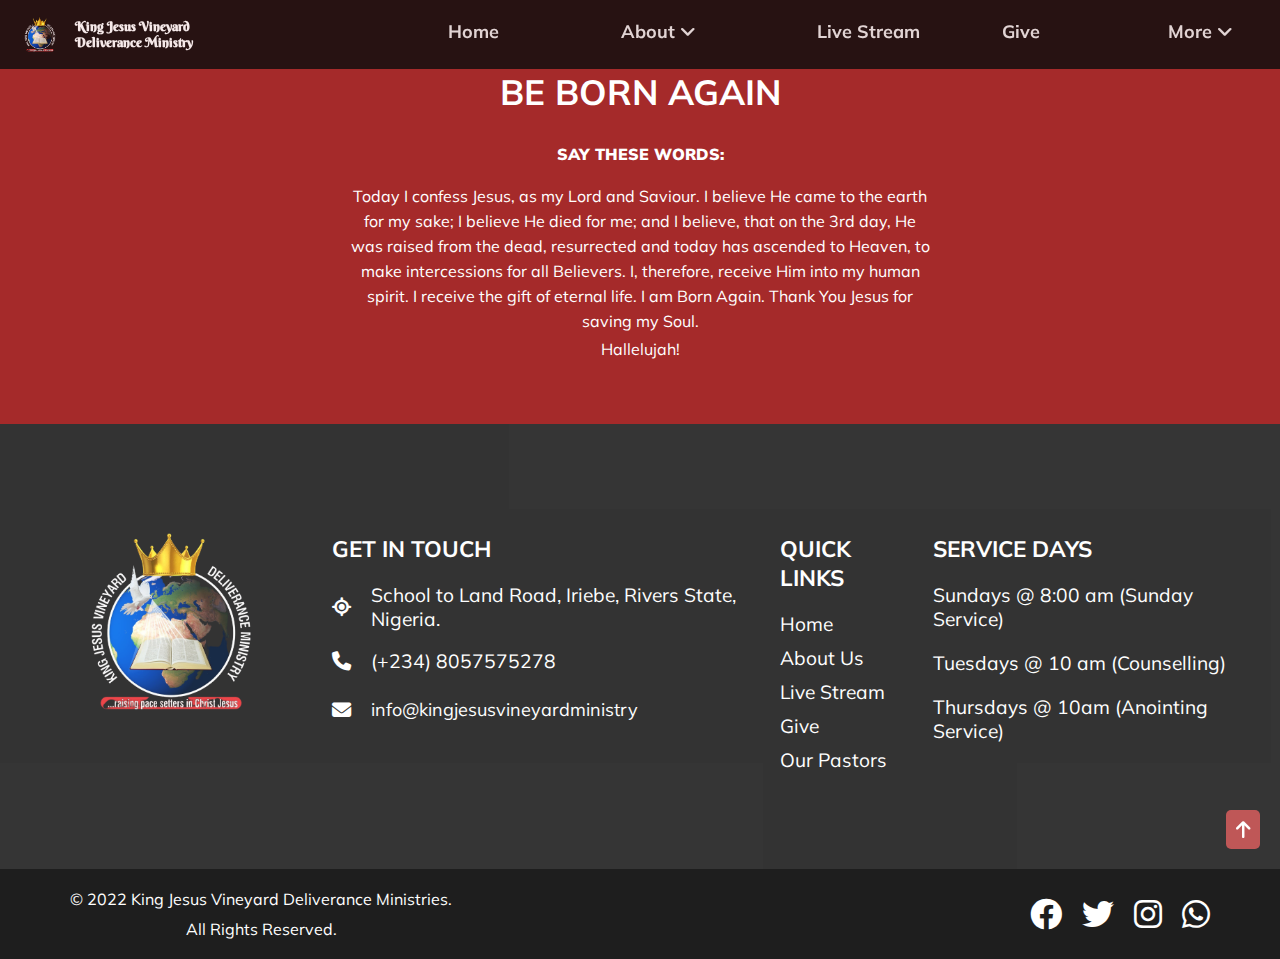
==== about.html @ e154460b "Add files via upload" ====
<!DOCTYPE html>
<html lang="en">
<head>
    <meta charset="UTF-8">
    <meta name="author" content="King Jesus Vineyard Deliverance Ministry">
    <meta http-equiv="X-UA-Compatible" content="IE=edge">
    <meta name="viewport" content="width=device-width, initial-scale=1, maximum-scale=1">
    <meta name="description" content="King Jesus Vineyard Deliverance Ministry is a Church and Ministry established with the mandate of setting pacesetters for Jesus Christ.">
    <meta property="og:locale" content="en">
    <meta property="og:type" content="website">
    <meta property="og:title" content="King Jesus Vineyard Deliverance Ministry">
    <meta property="og:site_name" content="King Jesus Vineyard Deliverance Ministry">
    <meta name="twitter:card" content="summary">
    <meta name="twitter:label1" content="Est. reading time">
    <meta name="twitter:data1" content="2 minutes">
    <title>King Jesus Vineyard Deliverance Ministry</title>
    <link rel="stylesheet" href="style.css">
    <link rel="stylesheet" href="about.css">
    <!--<script src="kit.fontawesome.com/50d79b41b4.js" crossorigin="anonymous"></script>-->
    <link rel="stylesheet" href="font-6/css/all.css">
    <link rel="shortcut icon" href="/images/KING_JESUS_24-removebg-preview.png" type="image/png">
</head>
<body>
   <main id="slide">
        <header class="header">
            <div class="intro">
                <img src="images/KING_JESUS_24-removebg.png" alt="logo" class="logo">
                <p>King Jesus Vineyard Deliverance Ministry</p>
            </div>
            <div class="hamburger">
                <span class="bar"></span>
                <span class="bar"></span>
                <span class="bar"></span>
            </div>
            <div class="nav">
                <ul>
                    <li class="nav-link"><a href="/index.html">Home</a></li>
                    <div class="mo">
                        <li class="nav-link">
                            <p>About <i class="fa-solid fa-angle-down"></i></p>
                            <div class="more">
                                <p><a href="/about.html">King of Nations</a>
                                </p>
                                <p><a href="/aboutourpastors.html">Our Pastors</a></p>
                            </div>
                        </li>
                    </div>
                    <li class="nav-link"><a href="https://www.facebook.com/kingjesusvineyardministry.ndubueze.9">Live Stream</a></li>
                    <li class="nav-link"><a href="/give.html">Give</a>
                    </li>
                    <div class="mo">
                        <li class="nav-link"><p>More 
                            <i class="fa-solid fa-angle-down"></i></p>
                            <div class="more">
                                <p><a href="/contact.html">Contact</a></p>
                                <p><a href="/church-groups.html">Church groups</a></p>
                                <p><a href="/working-groups.html">Working groups</a></p>
                            </div>
                        </li>
                    </div>
                </ul>
            </div>
        </header>
        
        <section class="born-again">
            <p>BE BORN AGAIN</p>
            <p>SAY THESE WORDS:</p>
            <p>Today I confess Jesus, as my Lord and Saviour. I believe He came to the earth for my sake; I believe He died for me; and I believe, that on the 3rd day, He was raised from the dead, resurrected and today has ascended to Heaven, to make intercessions for all Believers. I, therefore, receive Him into my human spirit. I receive the gift of eternal life. I am Born Again. Thank You Jesus for saving my Soul.</p>
            <p>Hallelujah!</p>
        </section>
        <footer>
            <section class="section1">
                <article>
                    <img src="/images/KING_JESUS_24-removebg.png" alt="" class="footer-image">
                </article>
                <article class="location">
                    <h3>GET IN TOUCH</h3>
                    <div>
                        <div class="fa-solid fa-location"></div>
                        <p class=""> School to Land Road, Iriebe, Rivers State, Nigeria.</p>
                        </div>
                    <div class="mailto">
                        <div class="fa-solid fa-phone"></div>
                        <a href="tel:+2348057575278">(+234) 8057575278</a>
                    </div>
                    <div class="mailto">
                        <div class="fa-solid fa-envelope"></div>
                        <a id="mailt" href="mailto:kingjesusvineyardministry@gmail.com">info@kingjesusvineyardministry</a>
                    </div>
                </article>
                <article class="links">
                    <h3>QUICK LINKS</h3>
                    <a href="/index.html">Home</a>
                    <a href="/about.html">About Us</a>
                    <a href="https://www.facebook.com/kingjesusvineyardministry.ndubueze.9">Live Stream</a>
                    <a href="/give.html">Give</a>
                    <a href="/aboutourpastors.html">Our Pastors</a>
                </article>
                <article class="days">
                    <h3>SERVICE DAYS</h3>
                    <p>Sundays @ 8:00 am (Sunday Service)</p>
                    <p>Tuesdays @ 10 am (Counselling)</p>
                    <p>Thursdays @ 10am (Anointing Service)</p>
                </article>
            </section>
            <section class="section2">
                <div id="rights">
                    <p>&copy 2022 King Jesus Vineyard Deliverance Ministries.</p>
                    <p>All Rights Reserved.</p>
                </div>
                <div id="social">
                    <a href="https://www.facebook.com/kingjesusvineyardministry.ndubueze.9" class="fa-brands fa-facebook fa-2x"></a>
                    <a href="https://twitter.com/KingVineyard" class="fa-brands fa-twitter fa-2x"></a>
                    <a href="https://www.instagram.com/kingjesusvineyard/" class="fa-brands fa-instagram fa-2x"></a>
                    <a href="https://wa.me/2349138835145" class="fa-brands fa-whatsapp fa-2x"></a>
                </div>
            </section>
            <div>
                <a href="#slide" class="fa-solid fa-arrow-up"></a>
            </div>
        </footer>
   </main> 
   <script src="script.js"></script>
</body>
</html>
---- style.css ----
@import url('https://fonts.googleapis.com/css2?family=Berkshire+Swash&family=Mulish&display=swap');
* {
    box-sizing: border-box;
    margin: 0;
    padding: 0;
    font-family: 'Mulish', sans-serif;
}
.header {
    background-color: rgba(15, 15, 15, 0.938) ;
    opacity: .9;
    display: flex;
    align-items: center;
    justify-content: space-between;
    padding: 10px 15px;
    position: fixed;
    width: 100%;
    z-index: 3;
}
.intro {
    display: flex;
    align-items: center;
    gap: 10px;
}
.intro p {
    font-family: 'Berkshire Swash', cursive;
}
.logo {
    max-width: 50px;
}
.header p{
    color: white;
    width: 50%;
    font-weight: bolder;
    font-size: small;
}
.hamburger {
    border: 2px solid white;
    padding: 4px;
    border-radius: 5px;
}
.hamburger .bar{
    display: block;
    width: 25px;
    height: 2px;
    margin: 5px auto;
    transition: all 0.3s ease-in-out;
    background-color: white;
}
.hamburger.active .bar:nth-child(2) {
    opacity: 0;
}
.hamburger.active .bar:nth-child(1) {
    transform: translateY(7px) rotate(55deg);
}
.hamburger.active .bar:nth-child(3) {
    transform: translateY(-7px) rotate(-55deg);
}
.nav {
    position: fixed;
    right: 100%;
    top: 68px;
    opacity: .9;
    height: 100vh;
    width: 100%;
    text-align: center;
    transition: 1s;
    color: aliceblue;
    background-color: rgba(15, 15, 15, 0.938);
    z-index: 3;
    overflow: scroll;
    margin-bottom: 30px;
}
.nav ul {
    margin-top: 10px;
}
.nav .nav-link a{
    text-decoration: none;
    list-style-type: none;
    color: white;
    font-weight: bold;
    font-size: x-large;
}
.nav-link p {
    width: 100%;
}
.nav .nav-link a:hover {
    color: rgb(3, 255, 238);
    font-size: larger;
}
.nav.active {
   right: 5%;
}
.nav-link {
    padding: 20px;
}
.nav-link p{
    font-size: x-large;
    margin: auto;
}
.mo .nav-link p {
    cursor: pointer;
}
.mo .nav-link p:hover {
    color: rgb(3, 255, 238);
    font-size: larger;
}
.nav-link p a:hover{
    text-decoration: underline;
    font-size: large !important;
}
.nav-link .more {  
    max-height: 0;
    overflow: hidden;
    transition: max-height 0.5s ease;
}
.mo.active .more{
    max-height: 300px;
    animation: fade 1s ease-in-out;
}
.nav-link .more p {
    font-size: large;
    padding: 10px;
}
.mo.active .fa-angle-down {
    transform: rotate(180deg);
}
#slider {
    width: 100%;
    height: 35vh;
    margin-bottom: -5px;
    margin-top: 68px;
}
article .fa-less-than, article .fa-greater-than {
    position: absolute;
    color: white;
    background-color: black;
    opacity: .7;
    padding: 15px;
    border-radius: 50%;
}
article .fa-less-than:hover, article .fa-greater-than:hover {
    opacity: 1;
    color: rgb(3, 255, 238);
    padding: 16px;
}
#left {
    top: 150px;
    left: 20px;
}
#right {
    top: 150px;
    right: 20px;
}
.theme {
    padding: 20px;
    text-align: center;
    background-color: rgb(224, 207, 207);
}
.theme h4 {
    font-size: x-large;
    padding-bottom: 10px;
    border-bottom: 1px solid brown;
}
.theme .year {
    padding-top: 10px;
    padding-bottom: 5px;
    font-style: italic;
    font-size: large;
}
.theme h3 {
    font-size: larger;
}
.live {
    background-color: rgb(36, 105, 194);
}
.live a {
    width: 100%;
    padding: 20px;
    display: flex;
    justify-content: space-between;
}
.live a .fa-solid:hover{
    font-size: larger;
}
.live .fa-video {
    color: white;
}
.live .fa-greater-than {
    color: white;
}
.live span {
    margin-left: 20px;
}
.live:hover {
    background-color:rgb(3, 255, 238)
}
a {
    text-decoration: none;
}
.social {
    background-color: brown;
    padding: 20px 10px;
    color: white;
    display: flex;
    justify-content: space-between;
    align-items: center;
}
.fa-facebook:hover {
    color: rgb(1, 67, 248) !important;
    font-size: 30px;
}
.fa-twitter:hover {
    color: rgb(59, 137, 255) !important;
    font-size: 30px;
}
.fa-instagram:hover {
    color: rgb(245, 88, 245)!important;
    font-size: 30px;
}
.fa-whatsapp:hover {
    color: rgb(15, 235, 15)!important;
    font-size: 30px;
}
.social p{
    font-size: large;
}
.social .fx {
    color: white;
}
.social #fx {
    display: flex;
    justify-content: space-around;
    gap: 20px;
}
.call {
    background-color: burlywood;
    display: flex;
    justify-content: space-between;
    padding: 15px 25px;
    align-items: center;
}
.call p a{
    font-size: x-large;
}
.call p a:hover {
    color: rgb(3, 255, 238);
    transition: .3s ease;
    padding-left: 5px;
}
#times {
    background-image: url(images/crowd.jpg);
    background-size: cover;
    background-repeat: no-repeat;
    background-position: right;
    height: 300px;
}
.times_text {
    background-color: rgb(0,0,0); /* Fallback color */
    background-color: rgba(0,0,0, 0.4); /* Black w/opacity/see-through */
    color: white;
    font-weight: bold;
    border: 2px dashed; 
    margin: auto;
    height: 100%;
    text-align: center;
}
#times h4 {
    font-size: xx-large;
    padding: 30px;
    color: burlywood;
}
#times p {
    font-size: 24px;
    font-weight: bold;
    margin-bottom: 20px;
}
.about {
    text-align: center;
    padding: 40px;
    padding-bottom: 60px;
    background-color: rgb(245, 231, 231);
}
.about h3 {
    text-align: center;
}
.about h3:before {
    color:rgb(226, 96, 96);
    content: "ABOUT ";
    font-weight: bolder;
}
.about p {
    margin: 30px 0;
    text-align: left;
    font-size: larger;
}
.about a {
    border: 1px solid;
    background-color: rgb(226, 96, 96);
    padding: 15px;
    border-radius: 20px;
    border: none;
    font-weight: bolder;
    color: white;
    box-shadow: 5px 5px 15px black;
}
.about a:hover {
    font-size: large;
    color: rgb(3, 255, 238);
}
.pastors {
    background-color: rgb(224, 207, 207);
    padding-top: 20px;
    padding-bottom: 20px;
}
.connect {
    display: none;
}
.pastors p:nth-child(1) {
    text-align: center;
    color: brown;
    font-size: larger;
    padding-top: 20px;
    font-weight: bolder;
}
.pastor_pics {
    display: block;
    max-width: 60%;
    height: auto;
    margin-left: auto;
    margin-right: auto;
    border-radius: 50px;
    border: 5px solid brown;
    box-shadow: 10px 10px 20px black;
}
.pastors p:nth-child(2) {
    font-size: larger;
    color: brown;
    text-align: center;
    margin-top: 20px;
}
.pastors p:nth-child(3) {
    text-align: center;
    font-size: x-large;
    margin-top: 10px;
}
.pastors a{
    text-align: center;
    width: 40%;
    display: block;
    margin-left: auto;
    margin-right: auto;
    margin-top: 20px;
    background-color: rgb(226, 96, 96);
    padding: 15px;
    border-radius: 10px;
    border: none;
    outline: none;
    color: white;
}
.past-connect a {
    box-shadow: 5px 5px 15px black;
}
.past-connect p:nth-child(2) {
    color: black;
    font-weight: bold;
}
.born-again {
    background-color: brown;
    color: white;
    padding: 10px;
    text-align: center;
}
.born-again p:nth-child(1) {
    padding: 10px;
    font-size: 35px;
    font-weight: bolder;
}
.born-again p:nth-child(2) {
    padding: 20px;
    font-weight: 900;
}
.born-again p:nth-child(3){
    margin: auto;
    width: 100%;
    line-height: 30px;
}
.born-again p:nth-child(4){
    margin: auto;
    width: 50%;
    line-height: 30px;
}
footer {
    color: white;
    font-size: larger;
}
.footer-image {
    max-width: 100%;
}
.section1 {
    background-color: rgba(15, 15, 15, 0.938) ;
    opacity: .9;
    padding: 70px 40px;
}
.section1 .footer-image {
    width: 300px;
    display: block;
    margin: auto;
    margin-bottom: 50px;
}
.location {
    text-align: left;
}
.location .mailto a{
    color: white;
}
.location .mailto:hover {
    color: rgb(3, 255, 238);
    padding-left: 5px;
    transition: .3s ease;
}
.location .mailto a:hover {
    color: rgb(3, 255, 238) !important;
}
.location h3 {
    margin: 40px 0 20px 0;
}
.location div {
    display: flex;
    gap: 20px;
    margin: 10px 0;
    justify-content: left;
    align-items: center;
}
.location #mailt {
    font-size: 15px;
}
.links h3 {
    margin: 40px 0 20px 0;
}
.links a {
    color: white;
    display: flex;
    margin: 10px 0;
}
.links a:hover {
    color: rgb(3, 255, 238);
    padding-left: 5px;
    transition: .3s ease;
}
.days h3 {
    margin: 40px 0 20px 0; 
}
.days p{
    margin: 10px 0 20px 0;
}
.section2 {
    background-color: rgba(15, 15, 15, 0.938);
    padding: 20px 30px;
    text-align: center;
    font-size: medium;
}
#rights {
    margin: 10px 0 0px 0;
}
#rights p {
    margin-top: 10px;
}
#social {
    display: flex;
    justify-content: center;
    align-items: center;
    gap: 20px;
    margin: 20px 0 0 0;
}
#social a {
    color: white;
}
.fa-arrow-up {
    background-color: rgb(226, 96, 96, 0.8);
    padding: 10px;
    border-radius: 5px;
    color: white;
    position: fixed;
    top: 90%;
    right: 20px;
}
.fa-arrow-up:hover {
    color: rgb(3, 255, 238);
    border-radius: 0px;
    padding: 12px;
}
@media (min-width: 769px){
    .hamburger {
        display: none;
    }
    .nav {
        right: 0;
        top: 0;
        background-color: none;
        height: 0vh;
        width: 65%;
        text-align: center;
        color: aliceblue;
        overflow: visible;
    }
    .nav ul {
        list-style-type: none;
        display: flex;
        justify-content: space-between;
        margin-top: 0px;
    }
    .nav .nav-link a {
        font-size: large;
    }
    .nav-link {
        padding: 20px 0px;
    }
    .nav-link p{
        font-size: large;
        
    }
    .nav-link .more {
        margin-top: 25px; 
        background-color: black; 
          
    }
    #slider {
        height: 85vh;
    }
    #left {
        top: 300px;
    }
    #right {
        top: 300px;
    }
    .theme {
        padding: 50px;
    }
    .theme h4 {
        font-size: xx-large;
        padding-bottom: 20px;
    }
    .theme .year {
        font-size: larger;
    }
    .theme h3 {
        font-size: x-large;
    }
    .social p {
        font-size: 30px;
        font-weight: bold;
    }
    .social #fx {
        display: flex;
        justify-content: space-around;
        gap: 80px;
        font-size: larger;
    }
    .social .fx:hover {
        font-size: 35px;
    }
    #times {
        height: 350px;
    }
    .times_text {
        text-align: center;
    }
    #times h4 {
        font-size: 40px;
    }
    #times p {
        font-size: 35px;
        font-weight: bolder;
    }
    .about {
        padding: 60px;
    }
    .about h3 {
        font-size: 30px;
    }
    .about p {
        margin: auto;
        text-align: center;
        font-size: larger;
        width: 70%;
        padding: 40px;
    }
    .born-again {
        padding: 60px;
    }
    .born-again p:nth-child(3){
        text-align: center;
        width: 50%;
        line-height: 25px;
    }
    .section1 {
        display: flex;
        gap: 30px;
    }
    .section2 {
        background-color: rgba(15, 15, 15, 0.938);
        padding: 20px 30px;
        text-align: center;
        font-size: medium;
        display: flex;
        justify-content: space-between;
        padding: 0 70px;
        padding-bottom: 20px;
    }
    .pastors {
        display: flex;
        justify-content: space-evenly;
        align-items: center;
    }
    .pastor_pics {
        display: block;
        max-width: 100%;
        height: 400px;
        border-radius: 50px;
        margin: 20px;
    }
    .connect {
        display: block;
    }
    .past-connect {
        display: none;
    }
    .connect .pastors-socials {
        display: flex;
        gap: 0px;
    }
    .connect p:first-child {
        font-size: 40px;
    }
    .conn p:nth-child(2) {
        font-size: 23px;
        color: black;
        font-weight: bold;
    }
    .pastors-socials .fg{
        background: none;
        color: white;
        border: 1px solid white;
    }
    .pastors-socials .fg:hover{
        font-size: 28px;
    }
    .conn a {
        box-shadow: 5px 5px 15px black;
    }
    .conn a:hover {
        font-size: large;
        color: rgb(3, 255, 238);
    }
    .location #mailt {
        font-size: large;
    }
}
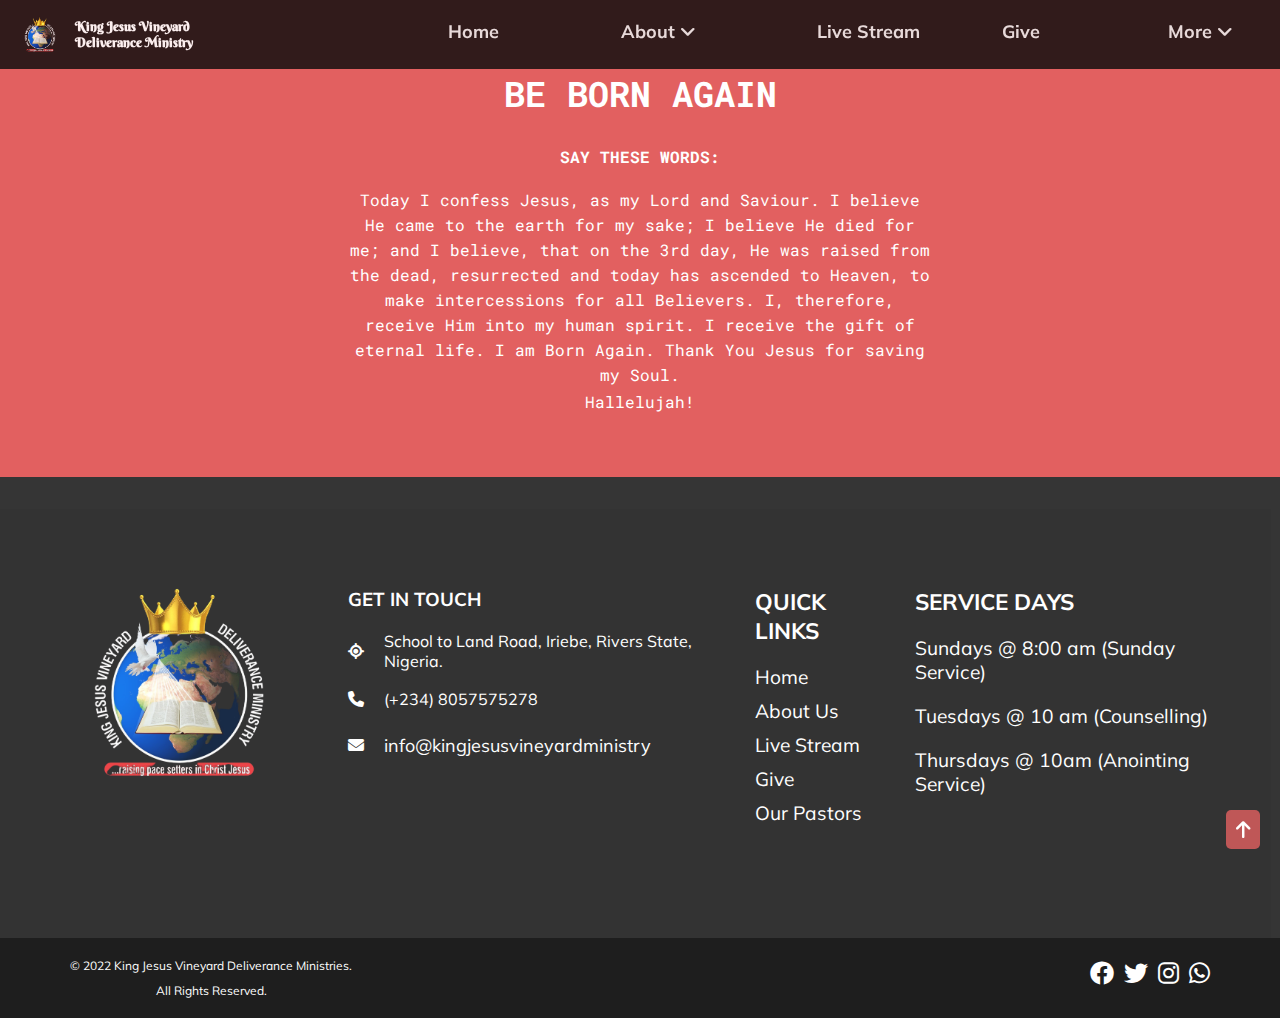
==== commit 3b2958e3: "Add files via upload" ====
--- a/about.html
+++ b/about.html
@@ -23,10 +23,12 @@
 <body>
    <main id="slide">
         <header class="header">
-            <div class="intro">
-                <img src="images/KING_JESUS_24-removebg.png" alt="logo" class="logo">
-                <p>King Jesus Vineyard Deliverance Ministry</p>
-            </div>
+            <a href="/index.html">
+                <div class="intro">
+                    <img src="images/KING_JESUS_24-removebg.png" alt="logo" class="logo">
+                    <p>King Jesus Vineyard Deliverance Ministry</p>
+                </div>
+            </a>
             <div class="hamburger">
                 <span class="bar"></span>
                 <span class="bar"></span>
--- a/style.css
+++ b/style.css
@@ -1,4 +1,4 @@
-@import url('https://fonts.googleapis.com/css2?family=Berkshire+Swash&family=Mulish&display=swap');
+@import url('https://fonts.googleapis.com/css2?family=Berkshire+Swash&family=Mulish&family=Roboto+Mono&display=swap');
 * {
     box-sizing: border-box;
     margin: 0;
@@ -85,7 +85,6 @@
 }
 .nav .nav-link a:hover {
     color: rgb(3, 255, 238);
-    font-size: larger;
 }
 .nav.active {
    right: 5%;
@@ -102,11 +101,9 @@
 }
 .mo .nav-link p:hover {
     color: rgb(3, 255, 238);
-    font-size: larger;
 }
 .nav-link p a:hover{
     text-decoration: underline;
-    font-size: large !important;
 }
 .nav-link .more {  
     max-height: 0;
@@ -126,7 +123,7 @@
 }
 #slider {
     width: 100%;
-    height: 35vh;
+    height: 280px;
     margin-bottom: -5px;
     margin-top: 68px;
 }
@@ -141,14 +138,13 @@
 article .fa-less-than:hover, article .fa-greater-than:hover {
     opacity: 1;
     color: rgb(3, 255, 238);
-    padding: 16px;
 }
 #left {
-    top: 150px;
+    top: 180px;
     left: 20px;
 }
 #right {
-    top: 150px;
+    top: 180px;
     right: 20px;
 }
 .theme {
@@ -159,7 +155,7 @@
 .theme h4 {
     font-size: x-large;
     padding-bottom: 10px;
-    border-bottom: 1px solid brown;
+    border-bottom: 1px solid rgb(226, 96, 96);
 }
 .theme .year {
     padding-top: 10px;
@@ -170,17 +166,21 @@
 .theme h3 {
     font-size: larger;
 }
+.reach-us {
+    background-color: rgb(226, 96, 96);
+    padding: 15px 0;
+}
 .live {
-    background-color: rgb(36, 105, 194);
+    border: 2px solid white;
+    margin: 0 10px 10px 10px;
+    align-self: center;
 }
 .live a {
     width: 100%;
     padding: 20px;
     display: flex;
+    
     justify-content: space-between;
-}
-.live a .fa-solid:hover{
-    font-size: larger;
 }
 .live .fa-video {
     color: white;
@@ -192,40 +192,38 @@
     margin-left: 20px;
 }
 .live:hover {
-    background-color:rgb(3, 255, 238)
+    background-color: rgb(59, 137, 255) ;
 }
 a {
     text-decoration: none;
 }
 .social {
-    background-color: brown;
     padding: 20px 10px;
     color: white;
     display: flex;
     justify-content: space-between;
     align-items: center;
+    border: 2px solid white;
+    margin: 20px 10px ;
 }
 .fa-facebook:hover {
     color: rgb(1, 67, 248) !important;
-    font-size: 30px;
 }
 .fa-twitter:hover {
     color: rgb(59, 137, 255) !important;
-    font-size: 30px;
 }
 .fa-instagram:hover {
     color: rgb(245, 88, 245)!important;
-    font-size: 30px;
 }
 .fa-whatsapp:hover {
     color: rgb(15, 235, 15)!important;
-    font-size: 30px;
 }
 .social p{
-    font-size: large;
+    font-size: 16px;
 }
 .social .fx {
     color: white;
+    font-size: 24px;
 }
 .social #fx {
     display: flex;
@@ -233,19 +231,24 @@
     gap: 20px;
 }
 .call {
-    background-color: burlywood;
     display: flex;
     justify-content: space-between;
     padding: 15px 25px;
     align-items: center;
+    border: 2px solid white;
+    margin: 0 10px 10px 10px;
+    color: white;
+}
+.call p a:hover {
+    color: rgb(1, 67, 248);
 }
 .call p a{
-    font-size: x-large;
-}
-.call p a:hover {
+    font-size: 16px;
+    color: white;
+}
+a:hover {
     color: rgb(3, 255, 238);
-    transition: .3s ease;
-    padding-left: 5px;
+    transition: all .3s ease-in !important;
 }
 #times {
     background-image: url(images/crowd.jpg);
@@ -258,8 +261,7 @@
     background-color: rgb(0,0,0); /* Fallback color */
     background-color: rgba(0,0,0, 0.4); /* Black w/opacity/see-through */
     color: white;
-    font-weight: bold;
-    border: 2px dashed; 
+    font-weight: bold; 
     margin: auto;
     height: 100%;
     text-align: center;
@@ -267,7 +269,6 @@
 #times h4 {
     font-size: xx-large;
     padding: 30px;
-    color: burlywood;
 }
 #times p {
     font-size: 24px;
@@ -283,8 +284,7 @@
 .about h3 {
     text-align: center;
 }
-.about h3:before {
-    color:rgb(226, 96, 96);
+.about h3:before { 
     content: "ABOUT ";
     font-weight: bolder;
 }
@@ -304,20 +304,19 @@
     box-shadow: 5px 5px 15px black;
 }
 .about a:hover {
-    font-size: large;
     color: rgb(3, 255, 238);
 }
 .pastors {
     background-color: rgb(224, 207, 207);
-    padding-top: 20px;
-    padding-bottom: 20px;
+    padding-top: 35px;
+    padding-bottom: 35px;
 }
 .connect {
     display: none;
 }
 .pastors p:nth-child(1) {
     text-align: center;
-    color: brown;
+    color: rgb(226, 96, 96);
     font-size: larger;
     padding-top: 20px;
     font-weight: bolder;
@@ -329,12 +328,12 @@
     margin-left: auto;
     margin-right: auto;
     border-radius: 50px;
-    border: 5px solid brown;
+    border: 5px solid rgb(226, 96, 96);
     box-shadow: 10px 10px 20px black;
 }
 .pastors p:nth-child(2) {
     font-size: larger;
-    color: brown;
+    color: rgb(226, 96, 96);
     text-align: center;
     margin-top: 20px;
 }
@@ -365,29 +364,34 @@
     font-weight: bold;
 }
 .born-again {
-    background-color: brown;
+    background-color: rgb(226, 96, 96);
     color: white;
     padding: 10px;
     text-align: center;
+    
 }
 .born-again p:nth-child(1) {
     padding: 10px;
     font-size: 35px;
     font-weight: bolder;
+    font-family: 'Roboto Mono', monospace;
 }
 .born-again p:nth-child(2) {
     padding: 20px;
     font-weight: 900;
+    font-family: 'Roboto Mono', monospace;
 }
 .born-again p:nth-child(3){
     margin: auto;
     width: 100%;
     line-height: 30px;
+    font-family: 'Roboto Mono', monospace;
 }
 .born-again p:nth-child(4){
     margin: auto;
     width: 50%;
     line-height: 30px;
+    font-family: 'Roboto Mono', monospace;
 }
 footer {
     color: white;
@@ -409,6 +413,7 @@
 }
 .location {
     text-align: left;
+    font-size: 16px;
 }
 .location .mailto a{
     color: white;
@@ -445,7 +450,7 @@
 .links a:hover {
     color: rgb(3, 255, 238);
     padding-left: 5px;
-    transition: .3s ease;
+    transition: all .3s ease;
 }
 .days h3 {
     margin: 40px 0 20px 0; 
@@ -457,10 +462,10 @@
     background-color: rgba(15, 15, 15, 0.938);
     padding: 20px 30px;
     text-align: center;
-    font-size: medium;
 }
 #rights {
     margin: 10px 0 0px 0;
+    font-size: 12px;
 }
 #rights p {
     margin-top: 10px;
@@ -469,8 +474,9 @@
     display: flex;
     justify-content: center;
     align-items: center;
-    gap: 20px;
-    margin: 20px 0 0 0;
+    gap: 10px;
+    margin: 10px 0 0 0;
+    font-size: 12px;
 }
 #social a {
     color: white;
@@ -483,11 +489,10 @@
     position: fixed;
     top: 90%;
     right: 20px;
+    scroll-behavior: smooth;
 }
 .fa-arrow-up:hover {
     color: rgb(3, 255, 238);
-    border-radius: 0px;
-    padding: 12px;
 }
 @media (min-width: 769px){
     .hamburger {
@@ -521,17 +526,19 @@
     }
     .nav-link .more {
         margin-top: 25px; 
-        background-color: black; 
-          
+        background-color: black;
     }
     #slider {
-        height: 85vh;
+        height: 600px;
+        
     }
     #left {
-        top: 300px;
+        top: 320px;
+        left: 40px;
     }
     #right {
-        top: 300px;
+        top: 320px;
+        right: 40px;
     }
     .theme {
         padding: 50px;
@@ -546,18 +553,58 @@
     .theme h3 {
         font-size: x-large;
     }
+    .reach-us {
+        display: flex;
+        padding:  15px;
+        justify-content: space-around;
+        
+    }
+    .live {
+        border: 2px solid white;
+        margin: 10px;
+        padding: 10px;
+        width: 20%;
+    }
+    .social {
+        justify-content: space-around;
+        padding: 5px 10px;
+        width: 50%;
+        margin:10px 10px ;
+    }
+    .social .fx {
+        font-size: 16px;
+        display: flex;
+        width: 0px !important;
+    }
+    .social #fx a {
+        justify-content: space-between;
+        gap: 0px;
+        width: 0px;
+    }
+    .social #fx .fx {
+        gap:0;
+    }
+    .call {
+        padding: 15px 25px;
+        margin: 10px;
+        width: 25%;
+        font-size: 10px;
+        justify-content: space-between;
+    }
     .social p {
-        font-size: 30px;
+        font-size: 20px;
         font-weight: bold;
+    }
+    .social .fx {
+        font-size: 28px;
     }
     .social #fx {
         display: flex;
         justify-content: space-around;
         gap: 80px;
-        font-size: larger;
-    }
-    .social .fx:hover {
-        font-size: 35px;
+    }
+    .call p a{
+        font-size: 20px;
     }
     #times {
         height: 350px;
@@ -627,7 +674,9 @@
     }
     .connect .pastors-socials {
         display: flex;
-        gap: 0px;
+        margin: auto;
+        width: 35%;
+        font-size: 12px;
     }
     .connect p:first-child {
         font-size: 40px;
@@ -642,14 +691,10 @@
         color: white;
         border: 1px solid white;
     }
-    .pastors-socials .fg:hover{
-        font-size: 28px;
-    }
-    .conn a {
+    #con a{
         box-shadow: 5px 5px 15px black;
     }
-    .conn a:hover {
-        font-size: large;
+    #con a:hover {
         color: rgb(3, 255, 238);
     }
     .location #mailt {
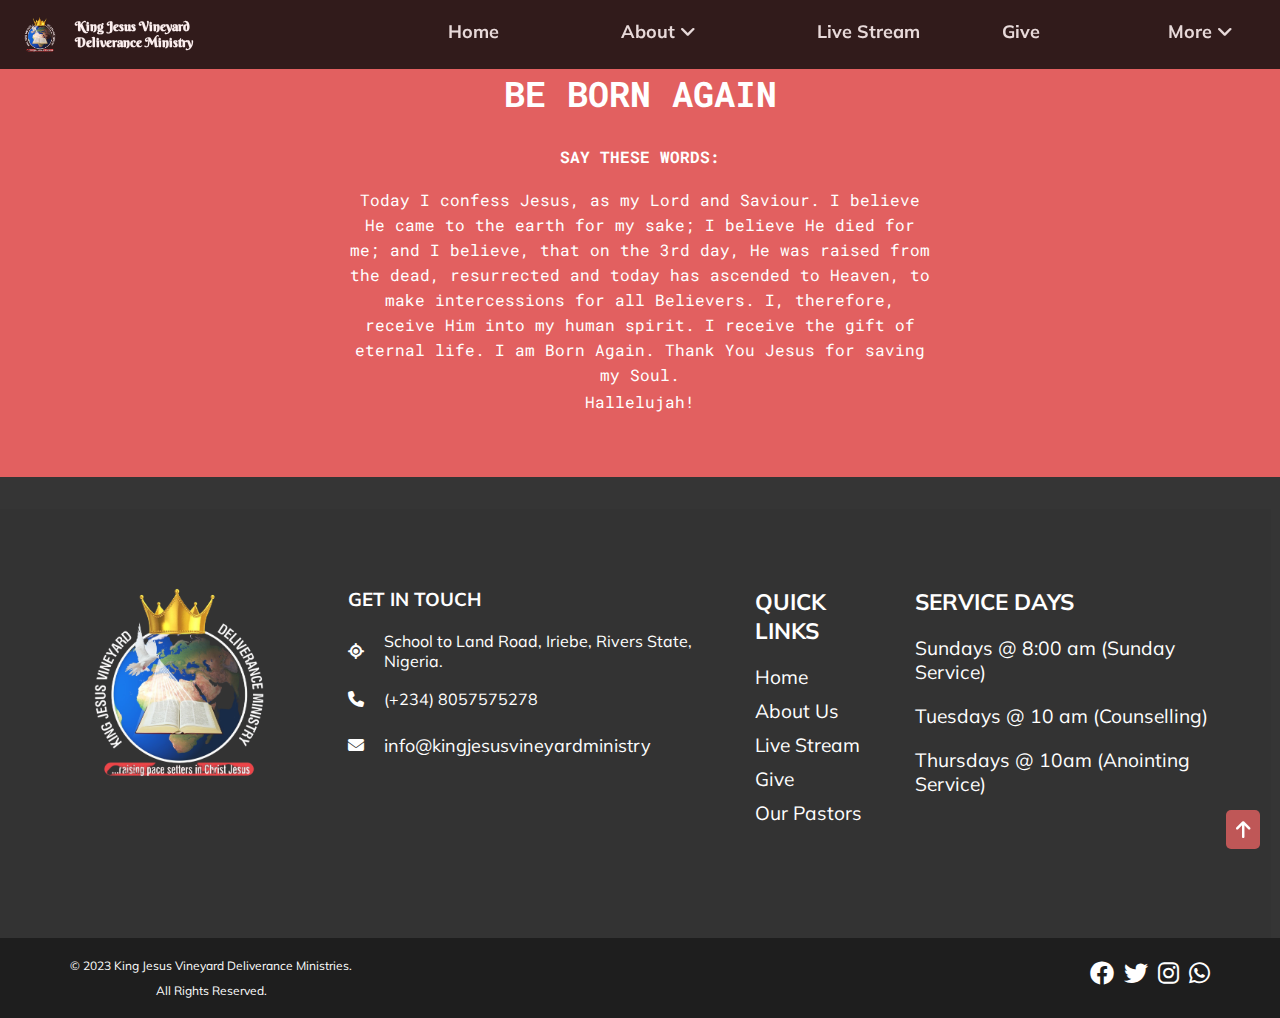
==== commit 3b1967af: "Add files via upload" ====
--- a/about.html
+++ b/about.html
@@ -54,9 +54,9 @@
                         <li class="nav-link"><p>More 
                             <i class="fa-solid fa-angle-down"></i></p>
                             <div class="more">
-                                <p><a href="/contact.html">Contact</a></p>
                                 <p><a href="/church-groups.html">Church groups</a></p>
                                 <p><a href="/working-groups.html">Working groups</a></p>
+                                <p><a href="/media.html">Media</a></p>
                             </div>
                         </li>
                     </div>
@@ -107,7 +107,7 @@
             </section>
             <section class="section2">
                 <div id="rights">
-                    <p>&copy 2022 King Jesus Vineyard Deliverance Ministries.</p>
+                    <p>&copy 2023 King Jesus Vineyard Deliverance Ministries.</p>
                     <p>All Rights Reserved.</p>
                 </div>
                 <div id="social">
--- a/style.css
+++ b/style.css
@@ -150,7 +150,7 @@
 .theme {
     padding: 20px;
     text-align: center;
-    background-color: rgb(224, 207, 207);
+    background-color: rgb(245, 231, 231);
 }
 .theme h4 {
     font-size: x-large;
@@ -530,7 +530,6 @@
     }
     #slider {
         height: 600px;
-        
     }
     #left {
         top: 320px;
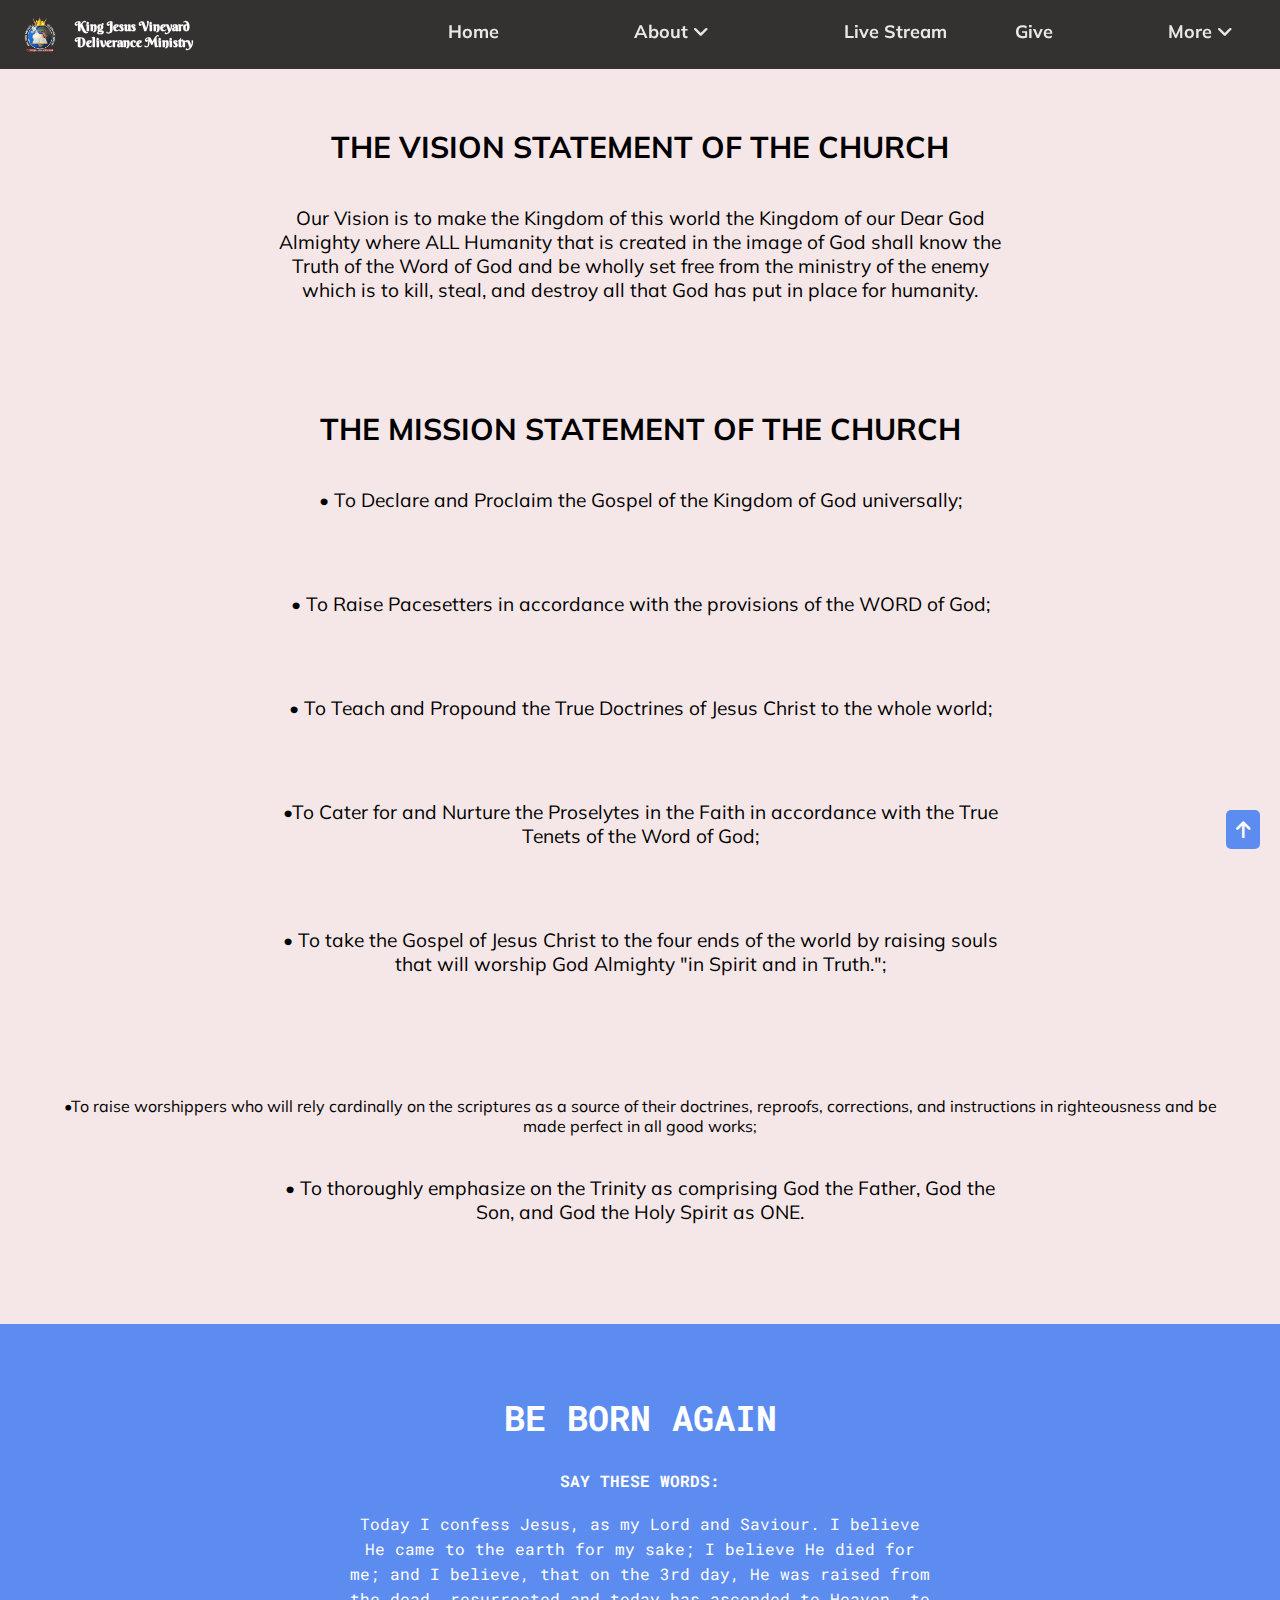
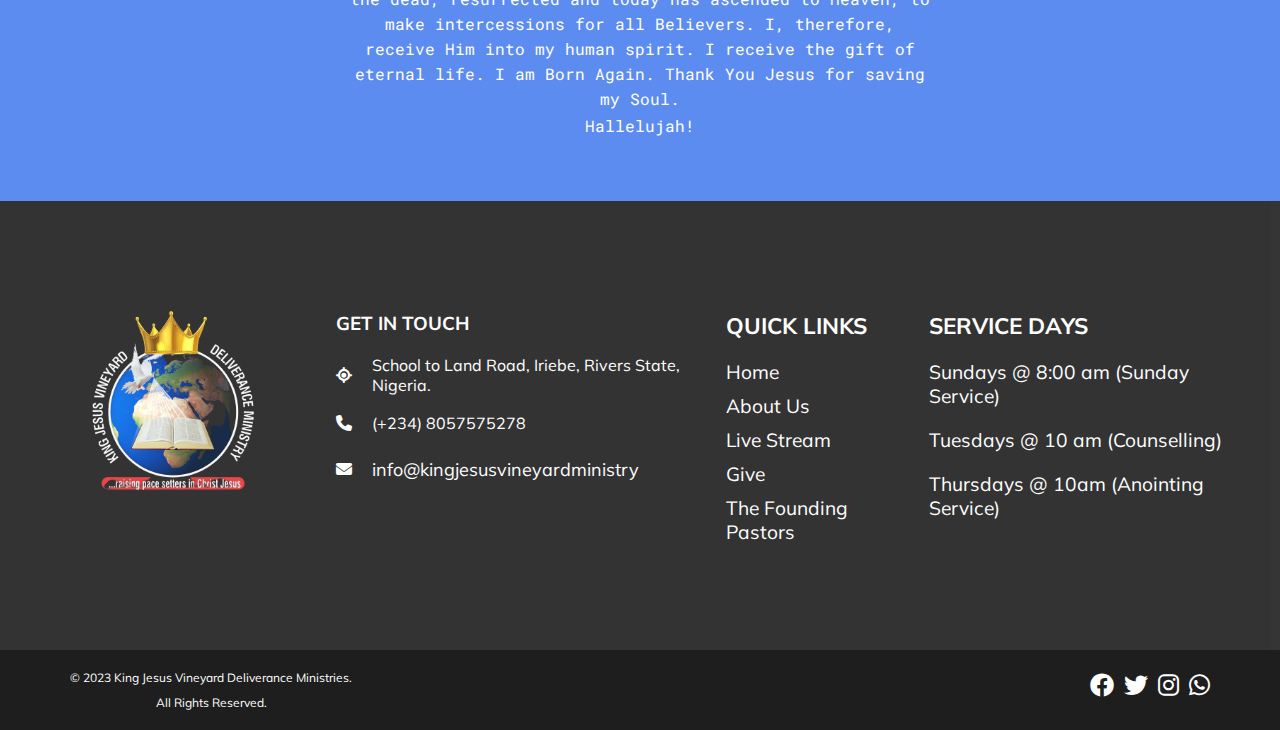
==== commit ca2b2015: "Add files via upload" ====
--- a/about.html
+++ b/about.html
@@ -43,7 +43,7 @@
                             <div class="more">
                                 <p><a href="/about.html">King of Nations</a>
                                 </p>
-                                <p><a href="/aboutourpastors.html">Our Pastors</a></p>
+                                <p><a href="/aboutourpastors.html">The Founding Pastors</a></p>
                             </div>
                         </li>
                     </div>
@@ -63,7 +63,30 @@
                 </ul>
             </div>
         </header>
-        
+        <section class="about">
+            <div>
+                <h3>THE VISION STATEMENT OF THE CHURCH</h3>
+            <p>
+                Our Vision is to make the Kingdom of this world the Kingdom of our Dear God Almighty where ALL Humanity that is created in the image of God shall know the Truth of the Word of God and be wholly set free from the ministry of the enemy which is to kill, steal, and destroy all that God has put in place for humanity.
+            </p>
+            </div>
+            <div>
+                <h3>THE MISSION STATEMENT OF THE CHURCH</h3>
+                <p>• To Declare and Proclaim the Gospel of the Kingdom of God universally;</p>
+
+                <p>• To Raise Pacesetters in accordance with the provisions of the WORD of God;</p>
+
+                    <p>• To Teach and Propound the True Doctrines of Jesus Christ to the whole world;</p>
+
+                    <p>•To Cater for and Nurture the Proselytes in the Faith in accordance with the True Tenets of the Word of God;</p>
+
+                    <p>• To take the Gospel of Jesus Christ to the four ends of the world by raising souls that will worship God Almighty "in Spirit and in Truth.";</p>
+
+                    <p></p>•To raise worshippers who will rely cardinally on the scriptures as a source of their doctrines, reproofs, corrections, and instructions in righteousness and be made perfect in all good works;
+
+                    <p>• To thoroughly emphasize on the Trinity as comprising  God the Father, God the Son, and God the Holy Spirit as ONE.</p>
+            </div>
+        </section>
         <section class="born-again">
             <p>BE BORN AGAIN</p>
             <p>SAY THESE WORDS:</p>
@@ -96,7 +119,7 @@
                     <a href="/about.html">About Us</a>
                     <a href="https://www.facebook.com/kingjesusvineyardministry.ndubueze.9">Live Stream</a>
                     <a href="/give.html">Give</a>
-                    <a href="/aboutourpastors.html">Our Pastors</a>
+                    <a href="/aboutourpastors.html">The Founding Pastors</a>
                 </article>
                 <article class="days">
                     <h3>SERVICE DAYS</h3>
--- a/style.css
+++ b/style.css
@@ -150,7 +150,6 @@
 .theme {
     padding: 20px;
     text-align: center;
-    background-color: rgb(245, 231, 231);
 }
 .theme h4 {
     font-size: x-large;
@@ -163,11 +162,17 @@
     font-style: italic;
     font-size: large;
 }
-.theme h3 {
-    font-size: larger;
+.scroll-bar {
+    padding: 15px 0;
+    background-color: rgb(245, 231, 231);
+}
+.scroll {
+  font-size: 20px;
+  font-style: oblique;
+  font-weight: bolder;
 }
 .reach-us {
-    background-color: rgb(226, 96, 96);
+    background-color: rgb(93, 140, 241);
     padding: 15px 0;
 }
 .live {
@@ -192,7 +197,7 @@
     margin-left: 20px;
 }
 .live:hover {
-    background-color: rgb(59, 137, 255) ;
+    background-color: rgb(24, 91, 236);
 }
 a {
     text-decoration: none;
@@ -283,9 +288,10 @@
 }
 .about h3 {
     text-align: center;
+    font-weight: bold;
 }
 .about h3:before { 
-    content: "ABOUT ";
+    content: "";
     font-weight: bolder;
 }
 .about p {
@@ -295,9 +301,9 @@
 }
 .about a {
     border: 1px solid;
-    background-color: rgb(226, 96, 96);
+    background-color: rgb(93, 140, 241);
     padding: 15px;
-    border-radius: 20px;
+    border-radius: 10px;
     border: none;
     font-weight: bolder;
     color: white;
@@ -307,7 +313,6 @@
     color: rgb(3, 255, 238);
 }
 .pastors {
-    background-color: rgb(224, 207, 207);
     padding-top: 35px;
     padding-bottom: 35px;
 }
@@ -316,8 +321,8 @@
 }
 .pastors p:nth-child(1) {
     text-align: center;
-    color: rgb(226, 96, 96);
-    font-size: larger;
+    
+    font-size: x-large;
     padding-top: 20px;
     font-weight: bolder;
 }
@@ -328,7 +333,7 @@
     margin-left: auto;
     margin-right: auto;
     border-radius: 50px;
-    border: 5px solid rgb(226, 96, 96);
+    border: 5px solid rgba(56, 52, 52, 0.938);
     box-shadow: 10px 10px 20px black;
 }
 .pastors p:nth-child(2) {
@@ -349,7 +354,7 @@
     margin-left: auto;
     margin-right: auto;
     margin-top: 20px;
-    background-color: rgb(226, 96, 96);
+    background-color: rgb(93, 140, 241);
     padding: 15px;
     border-radius: 10px;
     border: none;
@@ -364,7 +369,7 @@
     font-weight: bold;
 }
 .born-again {
-    background-color: rgb(226, 96, 96);
+    background-color: rgb(93, 140, 241);
     color: white;
     padding: 10px;
     text-align: center;
@@ -482,7 +487,7 @@
     color: white;
 }
 .fa-arrow-up {
-    background-color: rgb(226, 96, 96, 0.8);
+    background-color: rgb(93, 140, 241);
     padding: 10px;
     border-radius: 5px;
     color: white;
@@ -492,7 +497,8 @@
     scroll-behavior: smooth;
 }
 .fa-arrow-up:hover {
-    color: rgb(3, 255, 238);
+    background-color: rgb(24, 91, 236);
+    
 }
 @media (min-width: 769px){
     .hamburger {
@@ -631,6 +637,15 @@
         width: 70%;
         padding: 40px;
     }
+    .about a {
+        border: 1px solid;
+        background-color: rgb(93, 140, 241);
+        padding: 15px 80px;
+        border-radius: 10px;
+        border: none;
+        color: white;
+        box-shadow: 5px 5px 15px black;
+    }
     .born-again {
         padding: 60px;
     }
--- a/about.css
+++ b/about.css
@@ -0,0 +1,32 @@
+
+.about {
+    text-align: center;
+    padding: 40px;
+    padding-bottom: 60px;
+    background-color: rgb(245, 231, 231);
+}
+.about h3 {
+    margin-top: 68px;
+    text-align: center;
+    font-weight: bold;
+}
+.about p {
+    margin: 30px 0;
+    text-align: left;
+    font-size: larger;
+}
+@media (min-width: 769px){
+    .about {
+        padding: 60px;
+    }
+    .about h3 {
+        font-size: 30px;
+    }
+    .about p {
+        margin: auto;
+        text-align: center;
+        font-size: larger;
+        width: 70%;
+        padding: 40px;
+    }
+}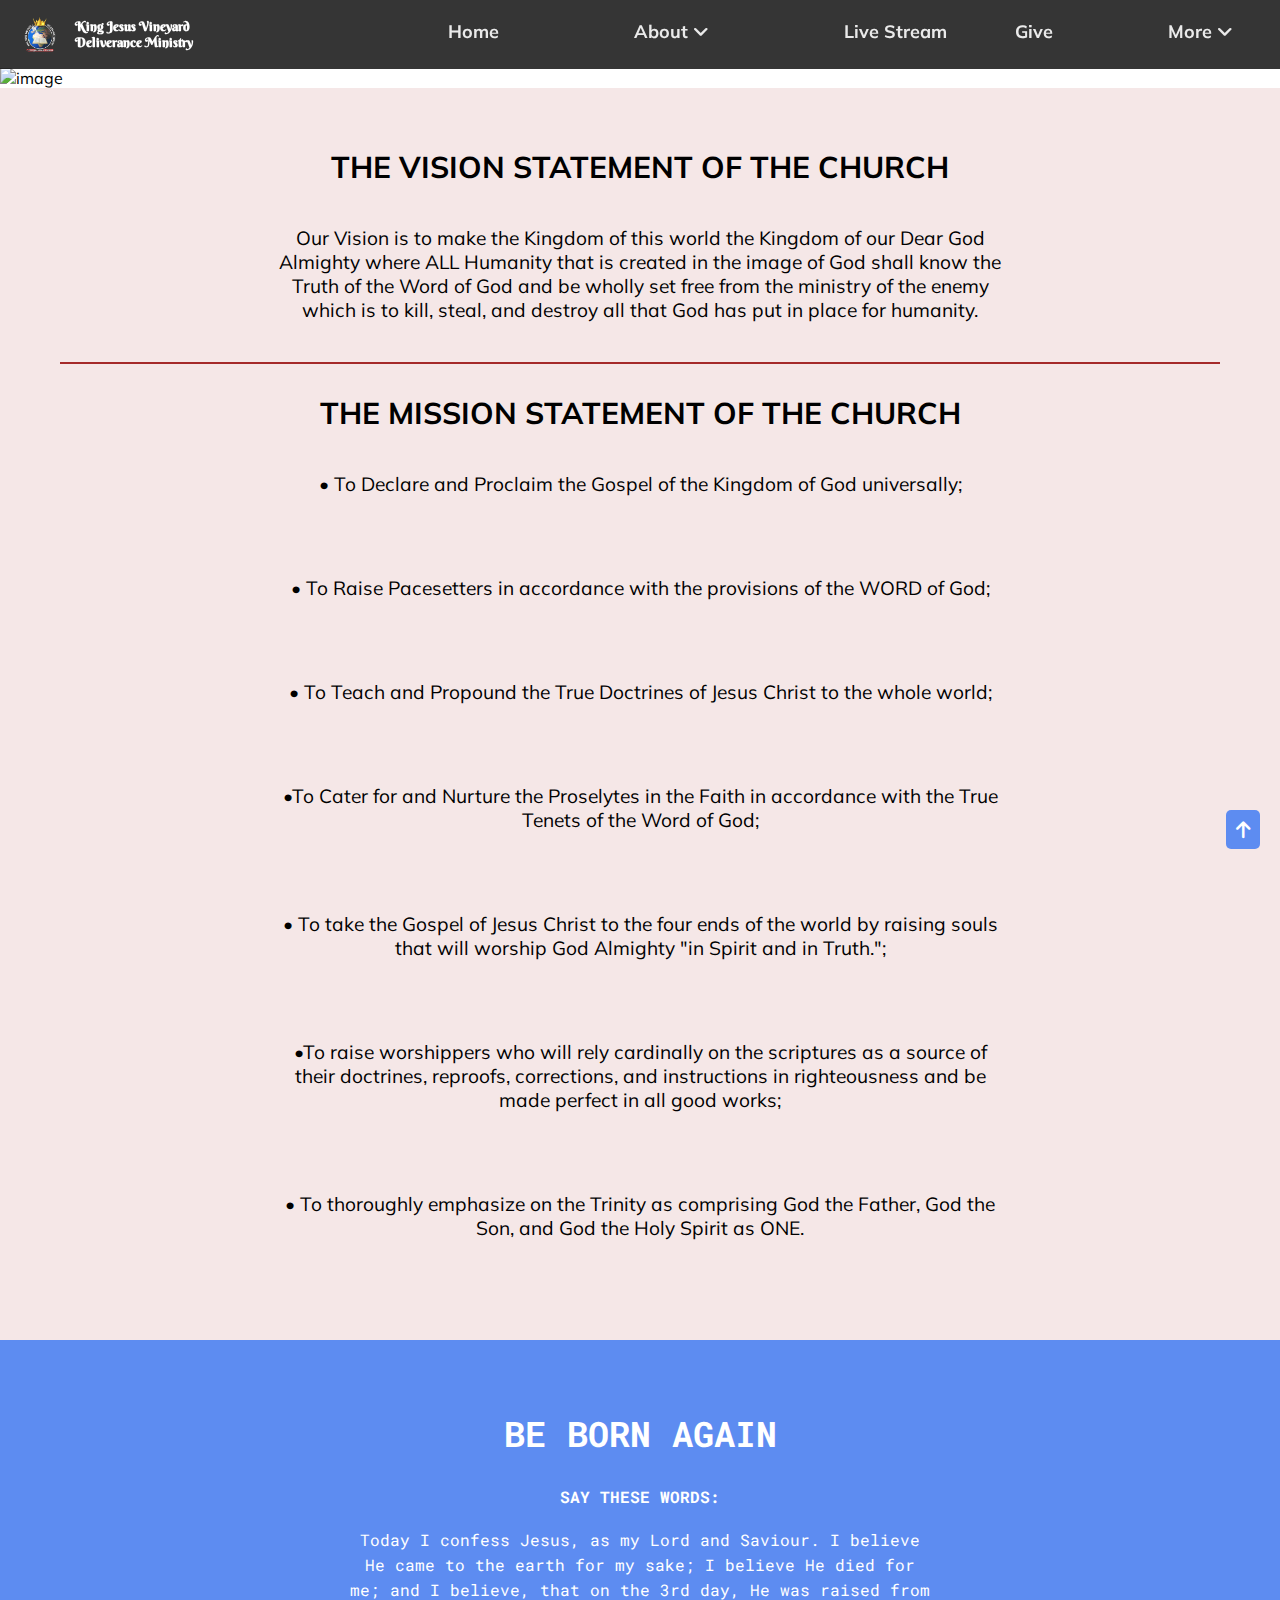
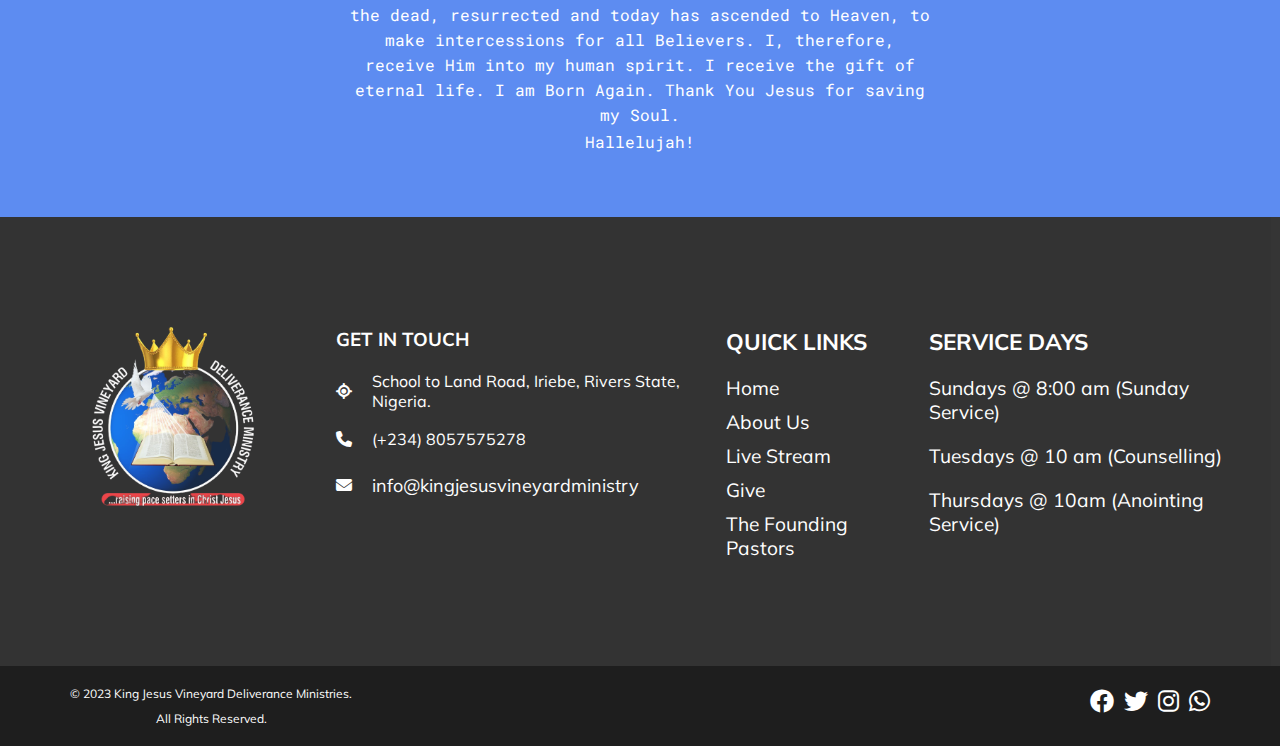
==== commit 33bae054: "Add files via upload" ====
--- a/about.html
+++ b/about.html
@@ -63,6 +63,9 @@
                 </ul>
             </div>
         </header>
+        <section>
+            <img src="images/IMG_20221023_102933_698.jpg" alt="image" id="aboutpics">
+        </section>
         <section class="about">
             <div>
                 <h3>THE VISION STATEMENT OF THE CHURCH</h3>
@@ -70,21 +73,22 @@
                 Our Vision is to make the Kingdom of this world the Kingdom of our Dear God Almighty where ALL Humanity that is created in the image of God shall know the Truth of the Word of God and be wholly set free from the ministry of the enemy which is to kill, steal, and destroy all that God has put in place for humanity.
             </p>
             </div>
-            <div>
+            <div class="mission">
                 <h3>THE MISSION STATEMENT OF THE CHURCH</h3>
+
                 <p>• To Declare and Proclaim the Gospel of the Kingdom of God universally;</p>
 
                 <p>• To Raise Pacesetters in accordance with the provisions of the WORD of God;</p>
 
-                    <p>• To Teach and Propound the True Doctrines of Jesus Christ to the whole world;</p>
+                <p>• To Teach and Propound the True Doctrines of Jesus Christ to the whole world;</p>
 
-                    <p>•To Cater for and Nurture the Proselytes in the Faith in accordance with the True Tenets of the Word of God;</p>
+                <p>•To Cater for and Nurture the Proselytes in the Faith in accordance with the True Tenets of the Word of God;</p>
 
-                    <p>• To take the Gospel of Jesus Christ to the four ends of the world by raising souls that will worship God Almighty "in Spirit and in Truth.";</p>
+                <p>• To take the Gospel of Jesus Christ to the four ends of the world by raising souls that will worship God Almighty "in Spirit and in Truth.";</p>
 
-                    <p></p>•To raise worshippers who will rely cardinally on the scriptures as a source of their doctrines, reproofs, corrections, and instructions in righteousness and be made perfect in all good works;
+                <p>•To raise worshippers who will rely cardinally on the scriptures as a source of their doctrines, reproofs, corrections, and instructions in righteousness and be made perfect in all good works;</p>
 
-                    <p>• To thoroughly emphasize on the Trinity as comprising  God the Father, God the Son, and God the Holy Spirit as ONE.</p>
+                <p>• To thoroughly emphasize on the Trinity as comprising  God the Father, God the Son, and God the Holy Spirit as ONE.</p>
             </div>
         </section>
         <section class="born-again">
--- a/about.css
+++ b/about.css
@@ -5,8 +5,19 @@
     padding-bottom: 60px;
     background-color: rgb(245, 231, 231);
 }
+#aboutpics {
+    width: 100%;
+    height: 480px;
+    z-index: -1;
+    margin-top: 68px;
+}
+.mission {
+   border-top: 2px solid brown;
+}
+.mission h3 {
+    margin-top: 30px; 
+}
 .about h3 {
-    margin-top: 68px;
     text-align: center;
     font-weight: bold;
 }
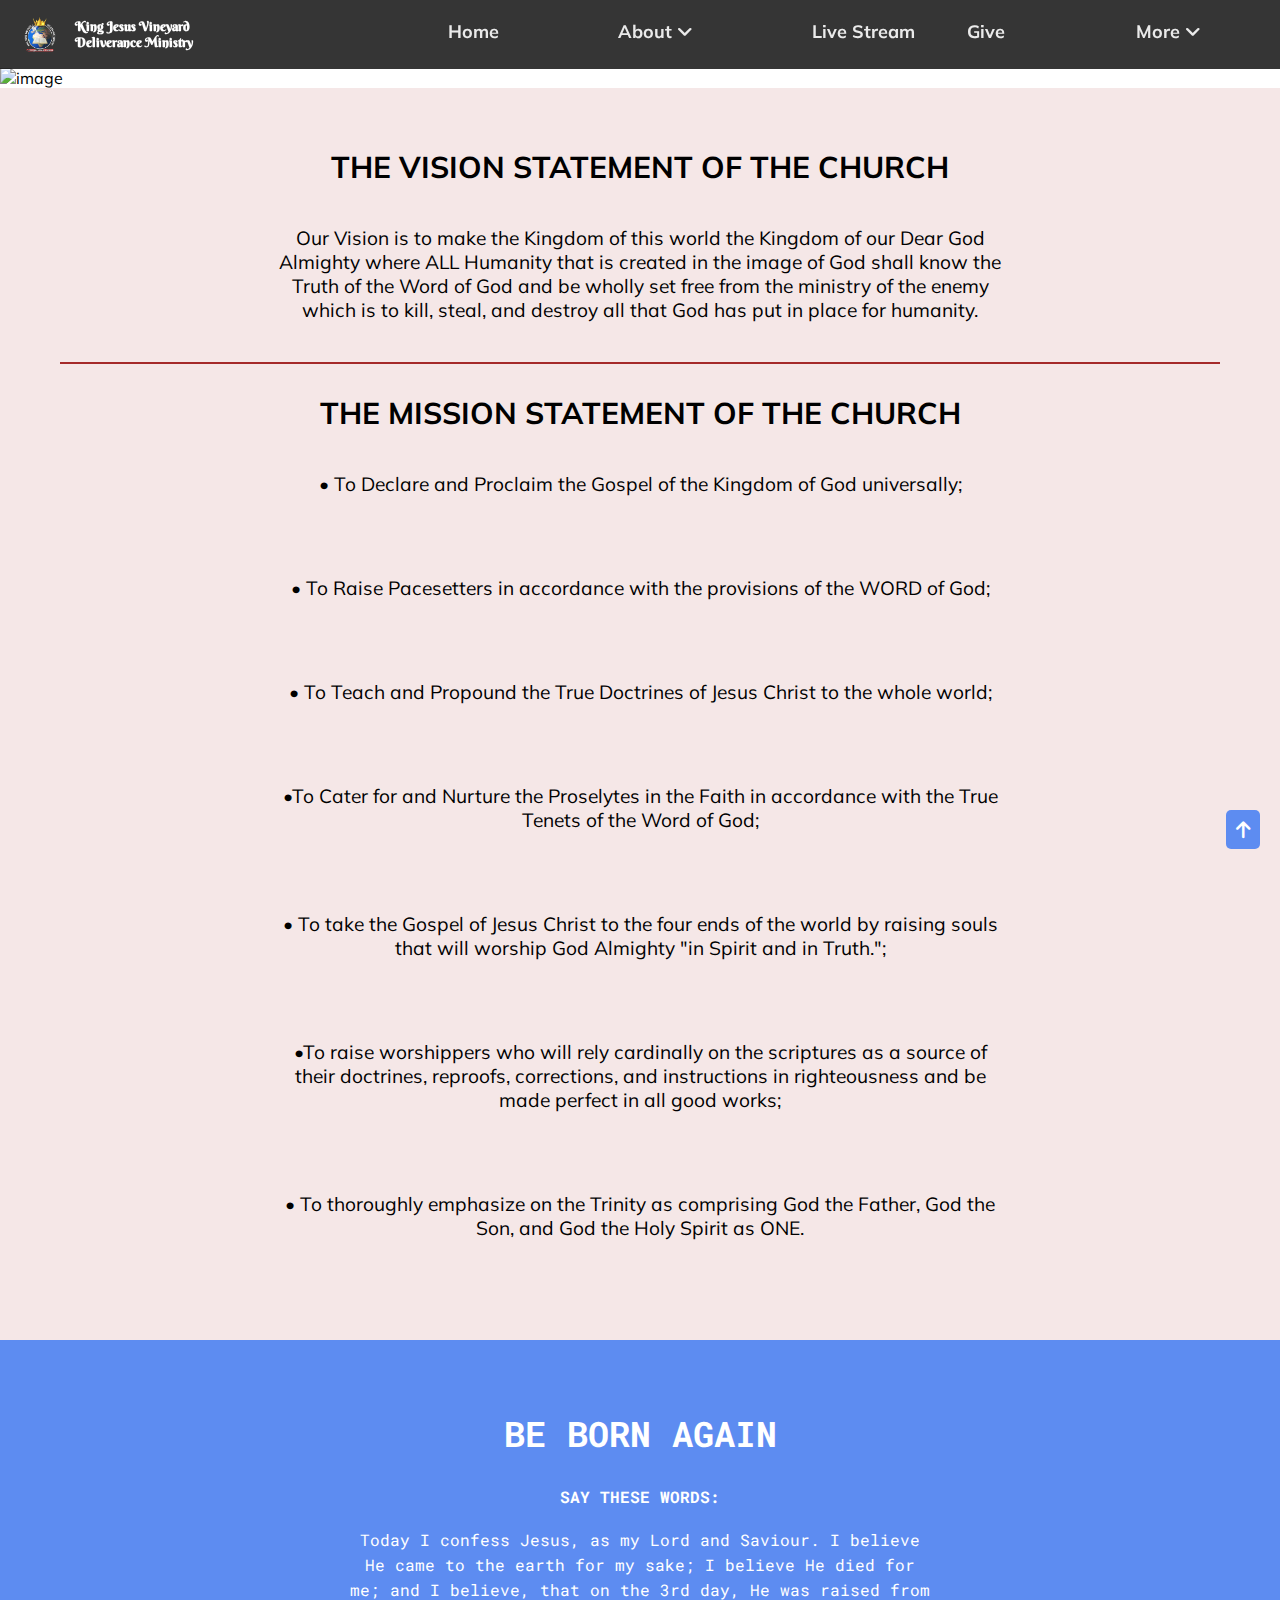
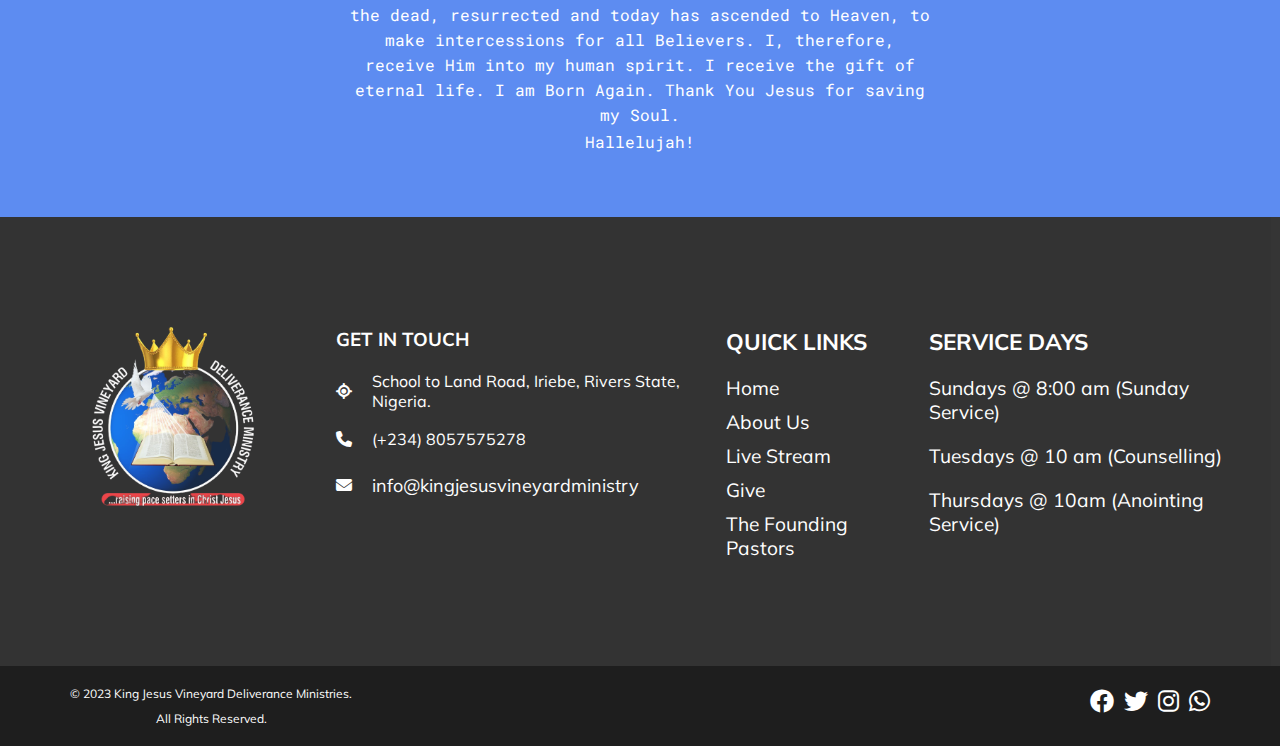
==== commit a126082c: "Add files via upload" ====
--- a/about.html
+++ b/about.html
@@ -54,9 +54,9 @@
                         <li class="nav-link"><p>More 
                             <i class="fa-solid fa-angle-down"></i></p>
                             <div class="more">
-                                <p><a href="/church-groups.html">Church groups</a></p>
-                                <p><a href="/working-groups.html">Working groups</a></p>
                                 <p><a href="/media.html">Media</a></p>
+                                <p><a href="/books.html">Books and Publications</a></p>
+                            </div>
                             </div>
                         </li>
                     </div>
